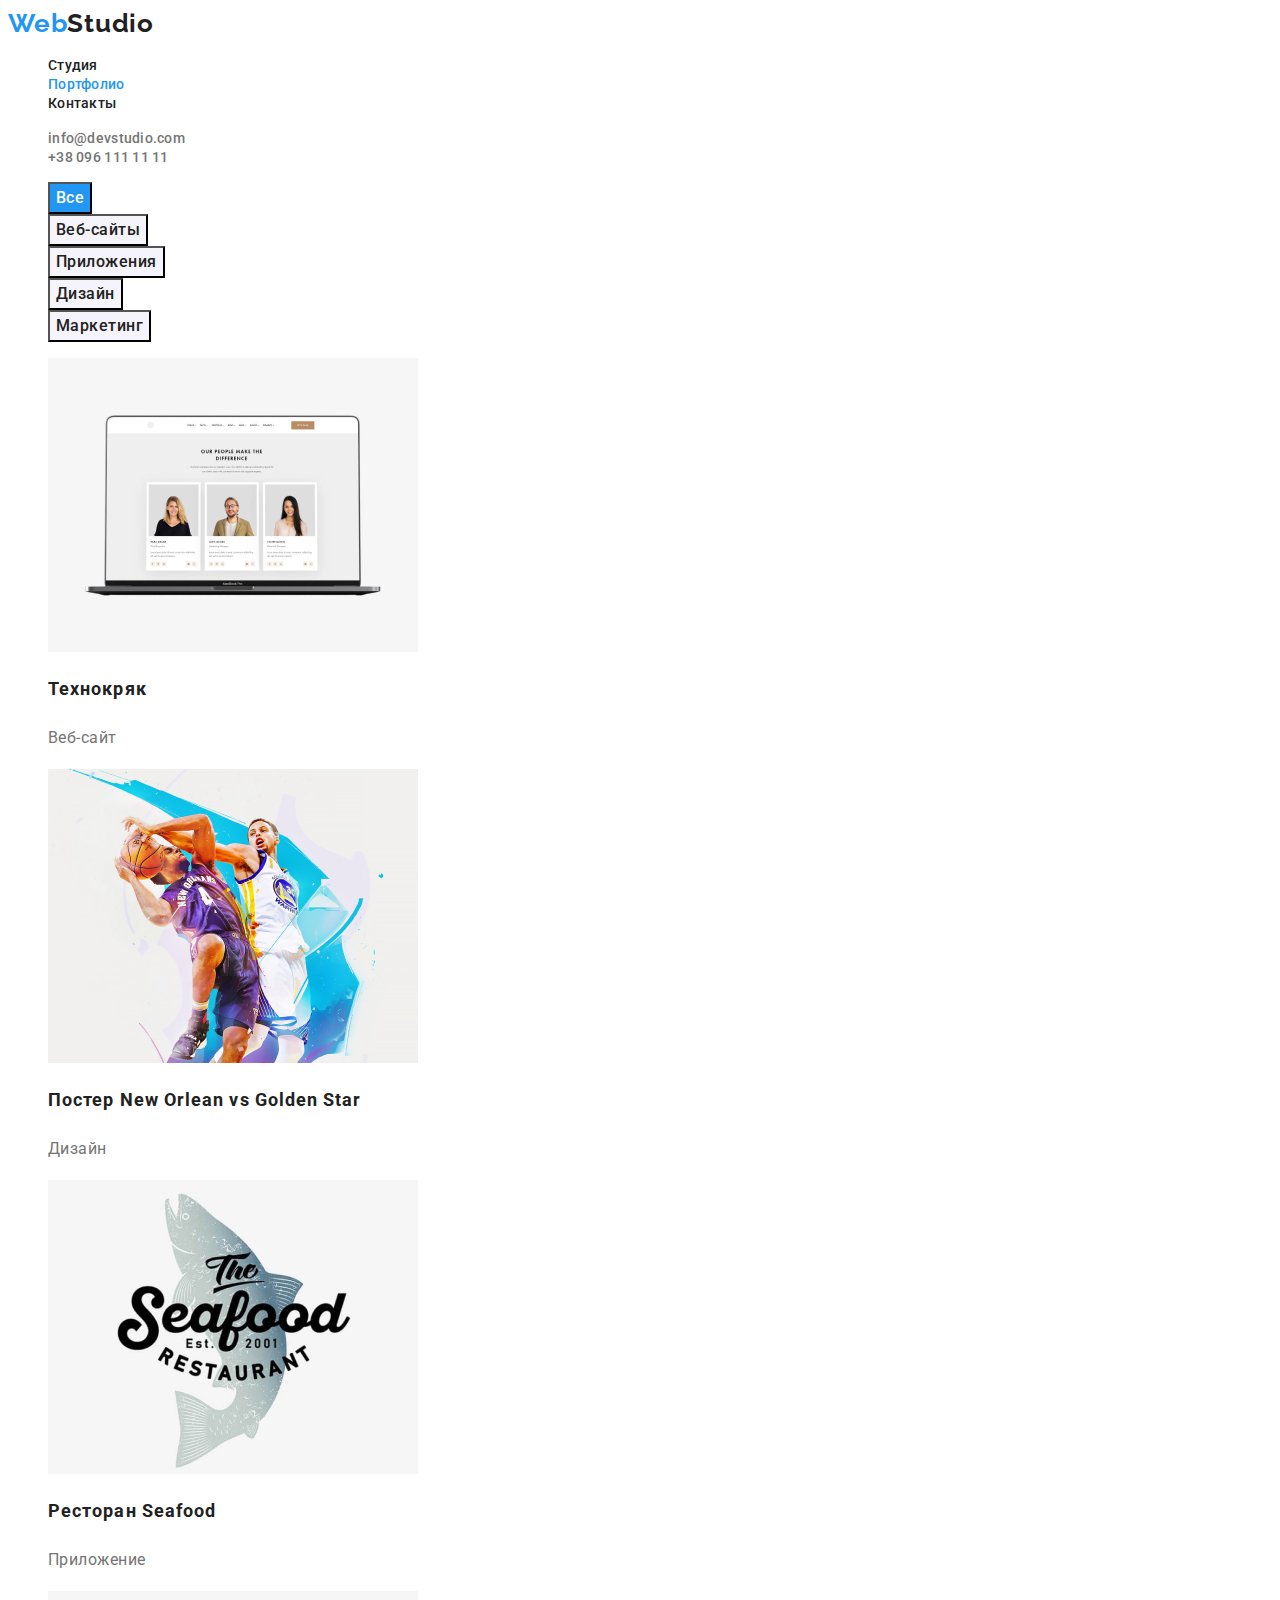
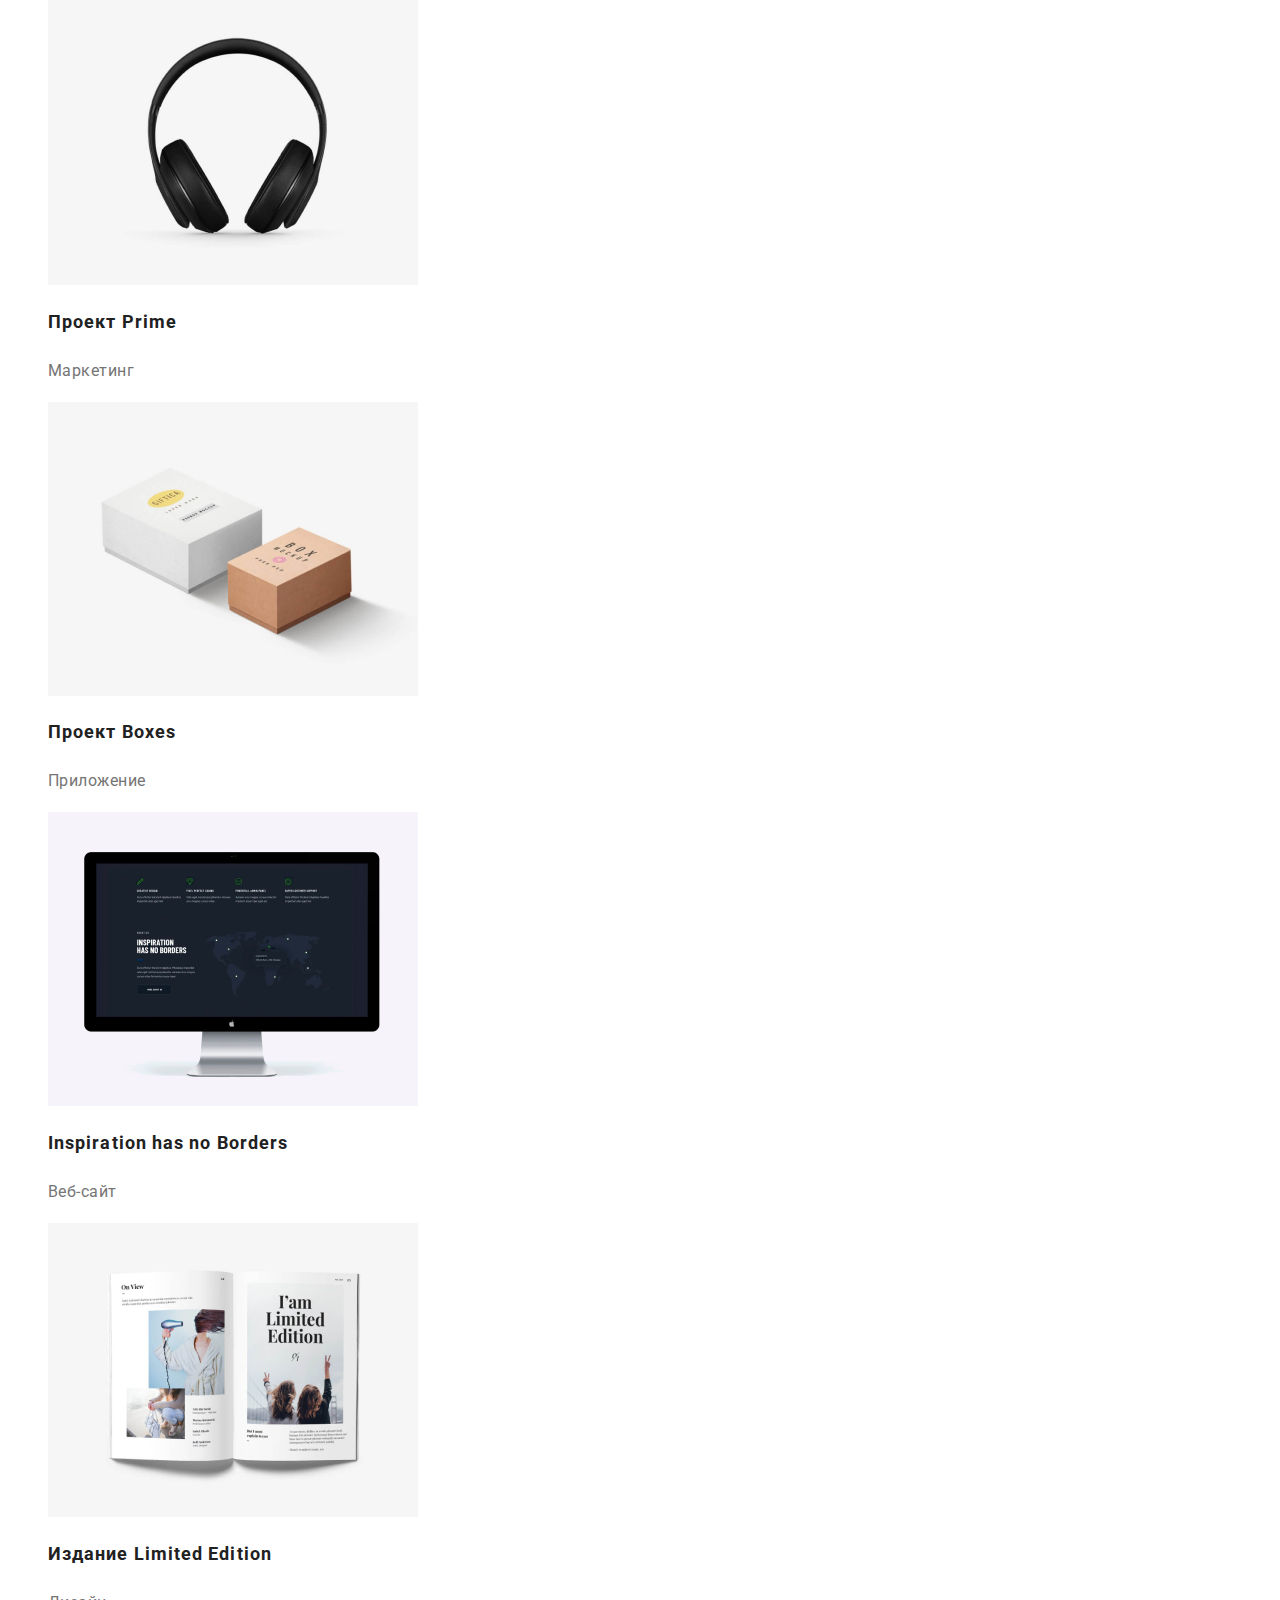
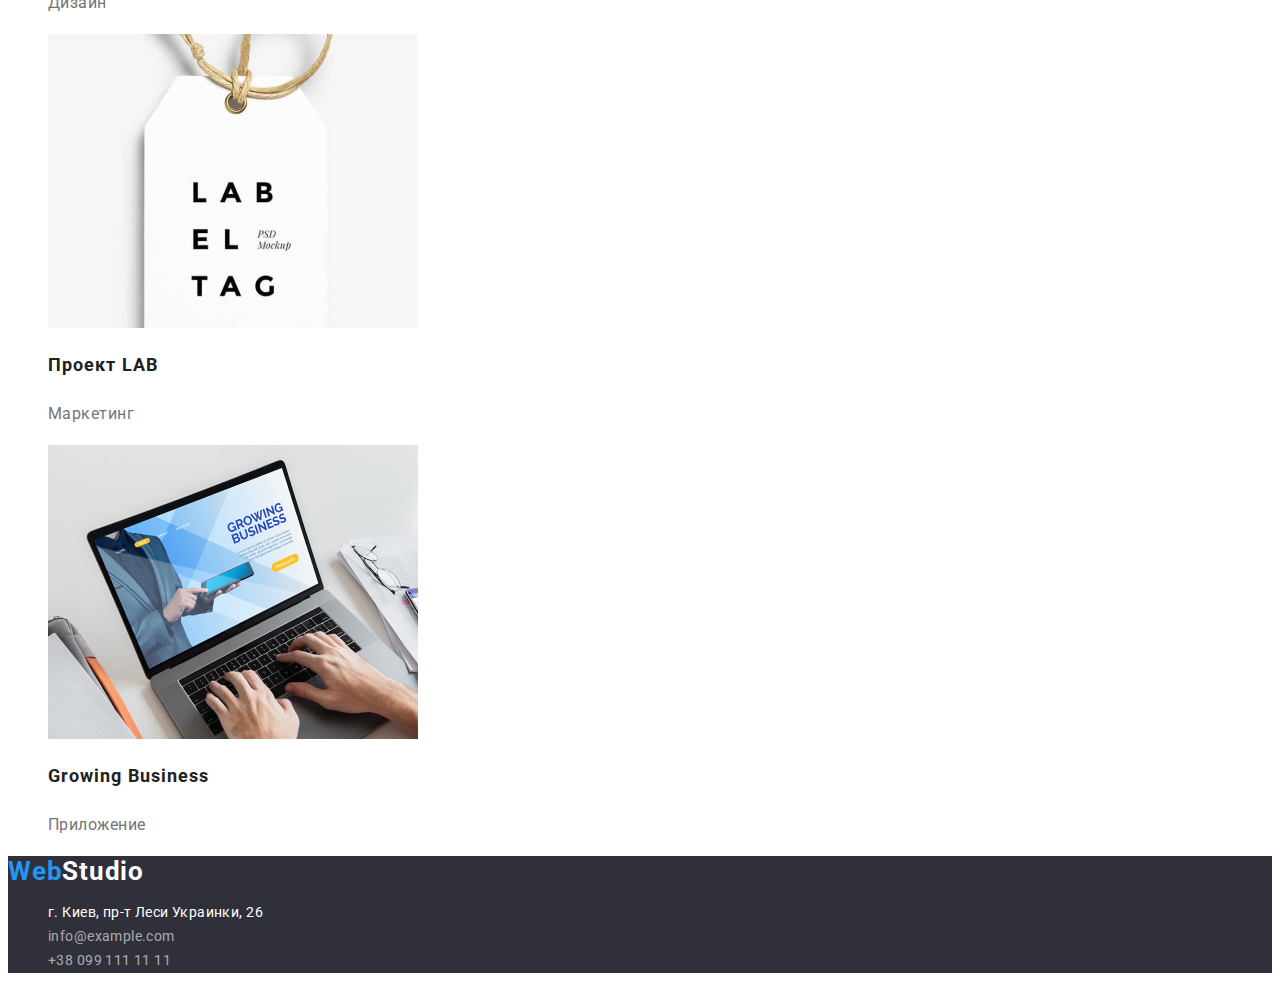
==== portfolio.html @ 119e4f4c "hw2" ====
<!DOCTYPE html>
<html lang="ru">

<head>
    <meta charset="UTF-8">
    <meta name="viewport" content="width=device-width, initial-scale=1.0">
    <link rel="stylesheet" href="./style.css">
    <link rel="preconnect" href="https://fonts.gstatic.com">
    <link
        href="https://fonts.googleapis.com/css2?family=Raleway:wght@700&family=Roboto:wght@400;500;700;900&display=swap"
        rel="stylesheet">
    <title>Document</title>
</head>

<body class="page">
    <!--Шапка сайта-->
    <header>
        <nav>
            <a href="./" class="logo">Web<span>Studio</span></a>
            <ul class="site-nav">
                <li><a href="./index.html" class="link ">Студия</a> </li>
                <li><a href="./portfolio.html" class="link current">Портфолио</a> </li>
                <li><a href="" class="link">Контакты</a> </li>
            </ul>
        </nav>
        <address>
            <ul class="auth">
                <li><a href="mailto:info@devstudio.com" class="auth-mail">info@devstudio.com</a></li>
                <li><a href="tel:+380961111111" class="auth-tel">+38 096 111 11 11</a></li>
            </ul>
        </address>
    </header>
    <main>
        <section>
            <!-- <h1>Наши работы</h1> -->
            <ul>
                <li><button type="button" class="button primary" >Все</button></li>
                <li><button type="button" class="button">Веб-сайты</button></li>
                <li><button type="button" class="button">Приложения</button></li>
                <li><button type="button" class="button">Дизайн</button></li>
                <li><button type="button" class="button">Маркетинг</button></li>                
            </ul>
            <ul class="partition">
                <li >
                    <img src="./image/project1.jpg" alt="img" width="370" height="294">
                    <h2>Технокряк</h2>
                    <p>Веб-сайт</p>
                </li>
                <li>
                    <img src="./image/project 2.jpg" alt="img" width="370" height="294">
                    <h2>Постер New Orlean vs Golden Star</h2>
                    <p>Дизайн</p>
                </li>
                <li>
                    <img src="./image/project 3.jpg" alt="img" width="370" height="294">
                    <h2>Ресторан Seafood</h2>
                    <p>Приложение</p>
                </li>
                <li>
                    <img src="./image/project 4.jpg" alt="img" width="370" height="294">
                    <h2>Проект Prime</h2>
                    <p>Маркетинг</p>
                </li>
                <li>
                    <img src="./image/project 5.jpg" alt="img" width="370" height="294">
                    <h2>Проект Boxes</h2>
                    <p>Приложение</p>
                </li>
                <li>
                    <img src="./image/project 6.jpg" alt="img" width="370" height="294">
                    <h2>Inspiration has no Borders</h2>
                    <p>Веб-сайт</p>
                </li>
                <li>
                    <img src="./image/project 7.jpg" alt="img" width="370" height="294">
                    <h2>Издание Limited Edition</h2>
                    <p>Дизайн</p>
                </li>
                <li>
                    <img src="./image/project 8.jpg" alt="img" width="370" height="294">
                    <h2>Проект LAB</h2>
                    <p>Маркетинг</p>
                </li>
                <li>
                    <img src="./image/project 9.jpg" alt="img" width="370" height="294">
                    <h2>Growing Business</h2>
                    <p>Приложение</p>
                </li>
            </ul>           
        </section>
    </main>
    <footer class="navi">
        <!-- <h2>WebStudio</h2> -->
        <a href="./" class="logo-footer">Web<span>Studio</span></a>
        <address>
            <ul class="cell">
                <li><a href="#" class="cell-address">г. Киев, пр-т Леси Украинки, 26</a></li>
                <li><a href="mailto:info@example.com" class="cell-mail">info@example.com</a></li>
                <li><a href="tel:+380991111111" class="cell-tel">+38 099 111 11 11</a></li>
            </ul>
        </address>
    </footer>
</body>    
</html>
---- style.css ----
/*цвет основного текста #757575  */
/*вторичный цвет текста #212121 */
/*белый #FFFFFF* /
/*акцент #2196F3* /
/*цвет инфо  rgba(255, 255, 255, 0.6)*/
/* вторичный цвет фона  #F5F4FA и #2F303A */

/* переменные */
:root {
  --primary-text-color: #757575;
  --title-text-color: #212121;
  --accent-color: #2196f3;
  --primary-bg-color: #ffffff;
  --background-hero: #2f303a;
  --info-color: rgba(255, 255, 255, 0.6);
  --second-color: #f5f4fa;
  --background-color: #ffffff;
  /* --background-color: #e5e5e5; */
}

/*  Убираем маркеры */
ul {
  list-style: none;
}
/* Отменяем подчеркивание у ссылки */
a {
  text-decoration: none;
}
/* Отменяем подчеркивание при наведении у ссылки 
 a:hover {
   text-decoration: none; 
} */

/* body */
.page {
  color: var(--primary-text-color);
  background-color: var(--background-color);
  font-family: Roboto, sans-serif;
}
/* --Шапка сайта--> */
/* логотип шапки */
.logo {
  color: var(--accent-color);
  font-family: Raleway;
  font-weight: bold;
  font-size: 26px;
  line-height: 1.19;
  letter-spacing: 0.03em;
}
.logo span {
  color: var(--title-text-color);
}
/*site-nav*/
.site-nav .link {
  color: var(--title-text-color);
  font-weight: 500;
  font-size: 14px;
  line-height: 1.14;
  letter-spacing: 0.02em;
}
.site-nav .link:hover,
.site-nav .link:focus {
  color: var(--accent-color);
}
.site-nav .link.current {
  color: var(--accent-color);
}
/*auth*/
.auth a {
  font-style: normal;
  color: var(--primary-text-color);
  font-weight: 500;
  font-size: 14px;
  line-height: 1.14;
  letter-spacing: 0.02em;
}
.auth a:hover,
.auth a:focus {
  color: var(--accent-color);
}

/* секции */
/* Герой */
.hero-title {
  color: var(--primary-bg-color);
  background: var(--background-hero);
  font-weight: 900;
  font-size: 44px;
  line-height: 1.36;
  text-align: center;
  letter-spacing: 0.06em;
  text-transform: uppercase;
}
.section {
  font-weight: normal;
  font-size: 14px;
  line-height: 1.71;
  letter-spacing: 0.03em;
}
.section-title {
  color: var(--title-text-color);
  background-color: var(--background-color);
  font-weight: bold;
  font-size: 14px;
  line-height: 1.14;
  letter-spacing: 0.03em;
  text-transform: uppercase;
}
.work .work-title {
  color: var(--title-text-color);
  font-weight: bold;
  font-size: 36px;
  line-height: 1.17;
  text-align: center;
  letter-spacing: 0.03em;
}
.our-team {
  color: var(--primary-text-color);
  background: var(--second-color);
}
.our-team h2,
h3 {
  color: var(--title-text-color);
  font-weight: bold;
  font-size: 36px;
  line-height: 1.17;
  letter-spacing: 0.03em;
}
.team p {
  text-align: center;
}

.team-title {
  font-weight: 500;
  font-size: 16px;
  line-height: 1.19;
  letter-spacing: 0.03em;
}

/* логотип подвала */
.navi {
  background: var(--background-hero);
}
.cell {
  font-weight: normal;
  font-size: 14px;
  line-height: 1.71;
  letter-spacing: 0.03em;
}
.cell-mail,
.cell-tel {
  font-style: normal;
  color: var(--info-color);
}
.cell-address {
  font-style: normal;
  color: var(--primary-bg-color);
}
/* лого подвала */
.logo-footer {
  color: var(--accent-color);
  font-weight: bold;
  font-size: 26px;
  line-height: 1.19;
  letter-spacing: 0.03em;
}
.logo-footer span {
  color: var(--primary-bg-color);
}

/* button */
.button {
  color: var(--title-text-color);
  background: var(--second-color);
  font-family: inherit;
  font-weight: 500;
  font-size: 16px;
  line-height: 1.63;
  letter-spacing: 0.03em;
}
.button.primary {
  color: var(--primary-bg-color);
  background: var(--accent-color);
  font-family: inherit;
  font-weight: 500;
  font-size: 16px;
  line-height: 1.62;
  letter-spacing: 0.03em;
}

.button-hero {
  color: var(--primary-bg-color);
  background: var(--accent-color);
  font-family: inherit;
  font-weight: bold;
  font-size: 16px;
  line-height: 1.87;
  align-items: center;
  text-align: center;
  letter-spacing: 0.06em;
}
.button:hover,
.button:focus {
  color: var(--primary-bg-color);
  background: var(--accent-color);
}

/* Портфолио */

.partition h2 {
  color: var(--title-text-color);
  font-weight: bold;
  font-size: 18px;
  line-height: 2;
  letter-spacing: 0.06em;
}
.partition p {
  font-weight: normal;
  font-size: 16px;
  line-height: 1.87;
  letter-spacing: 0.03em;
}
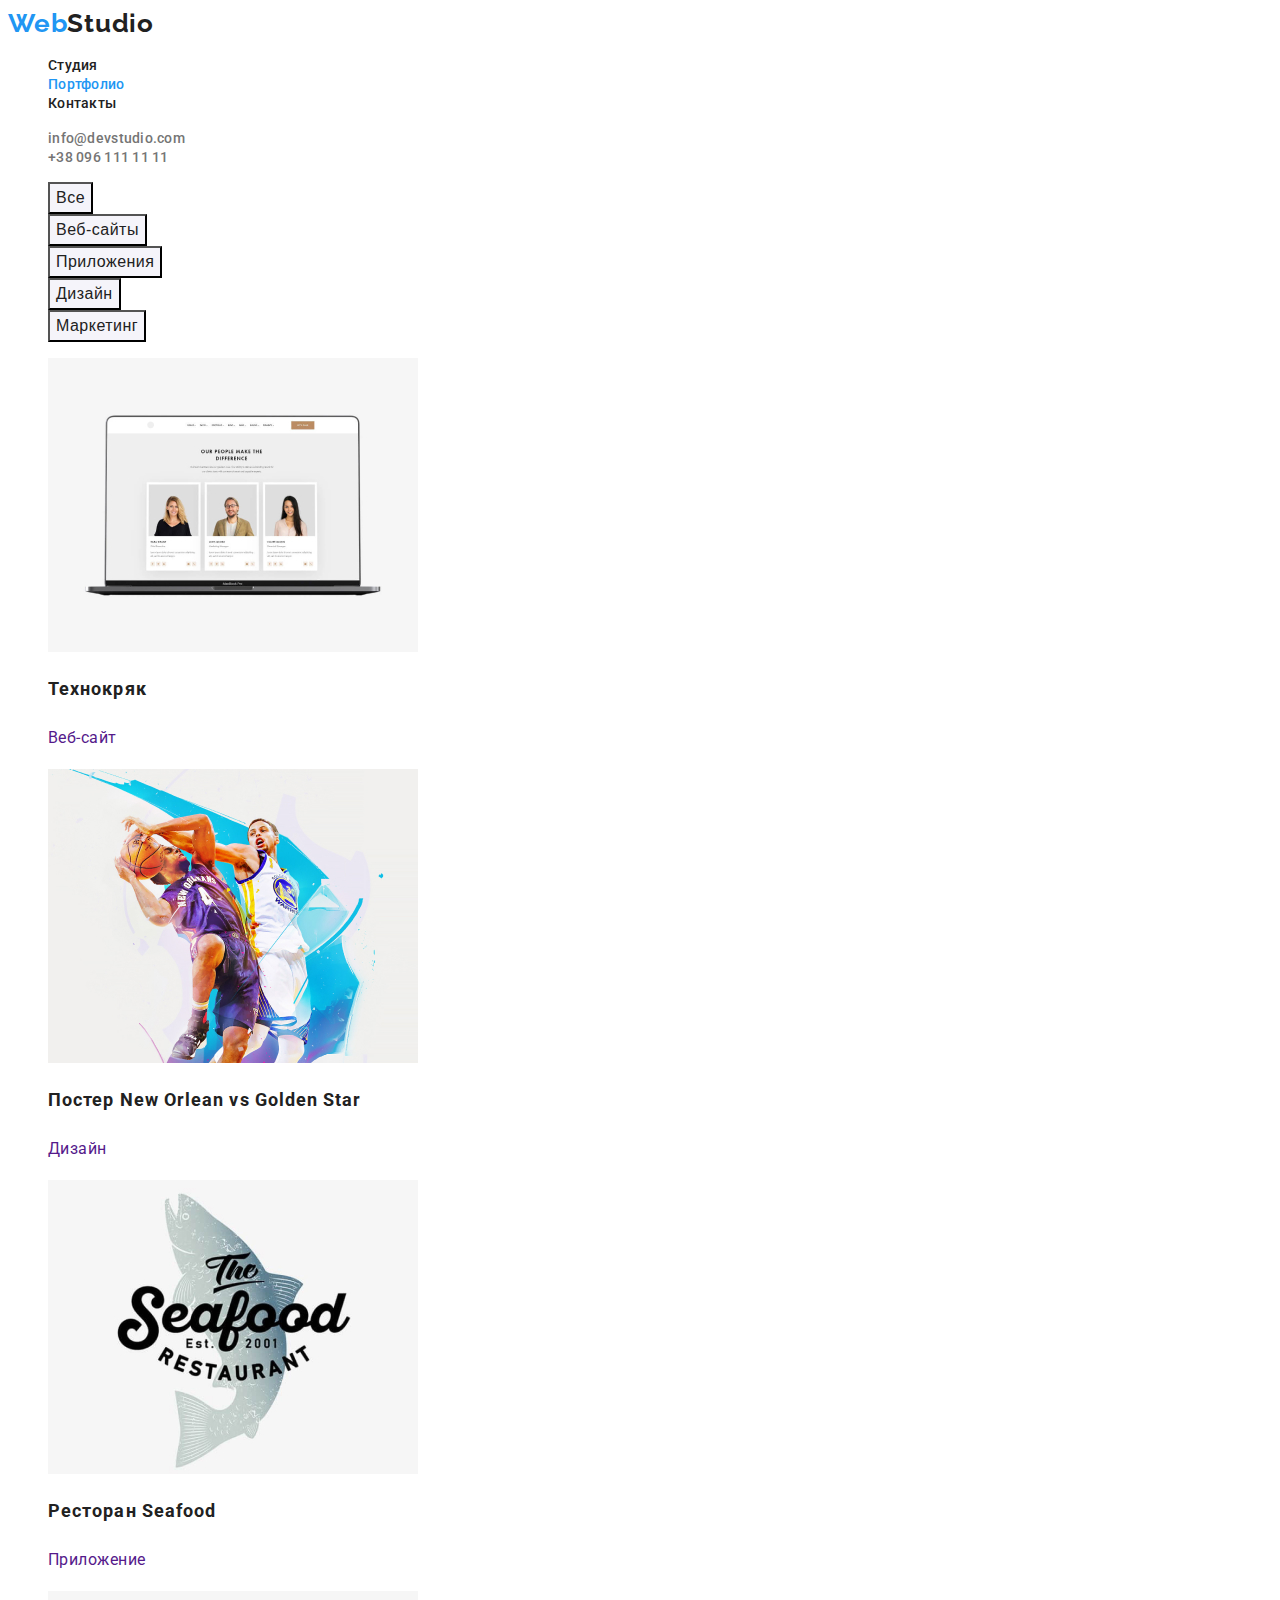
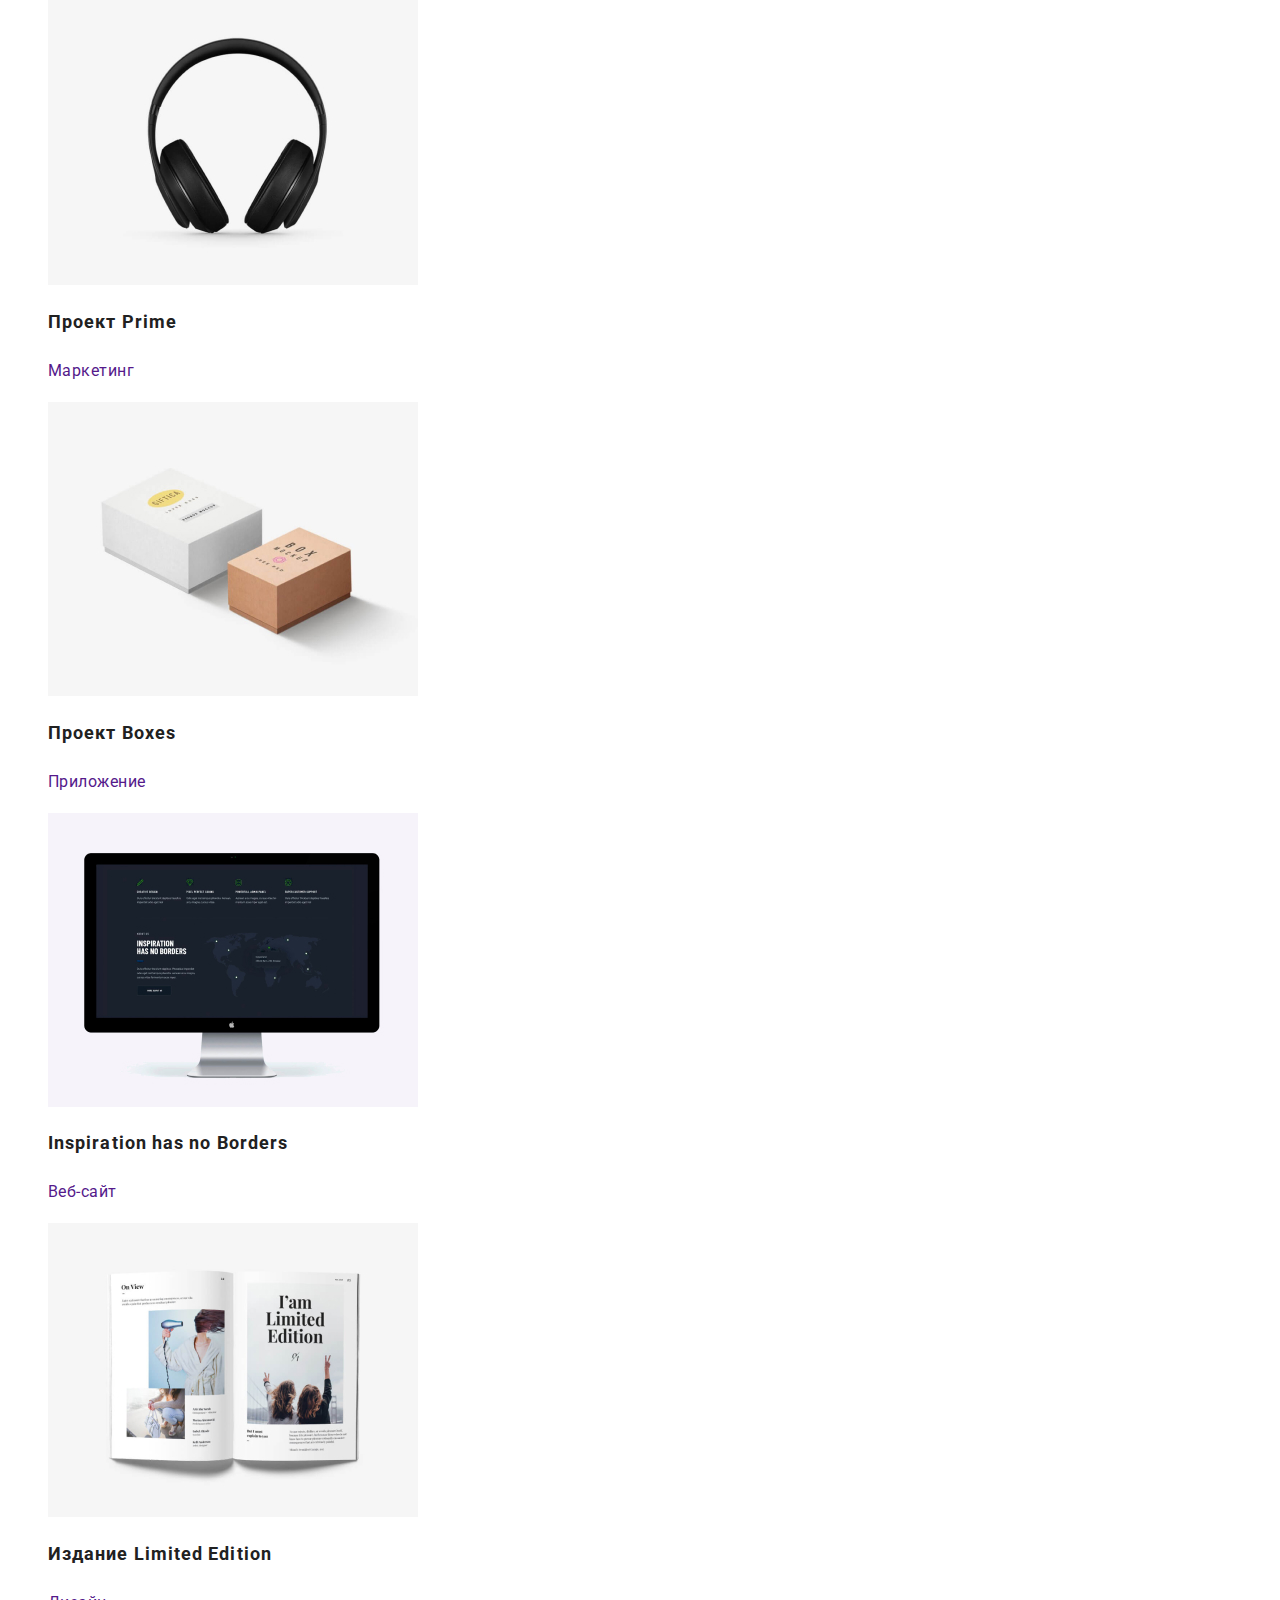
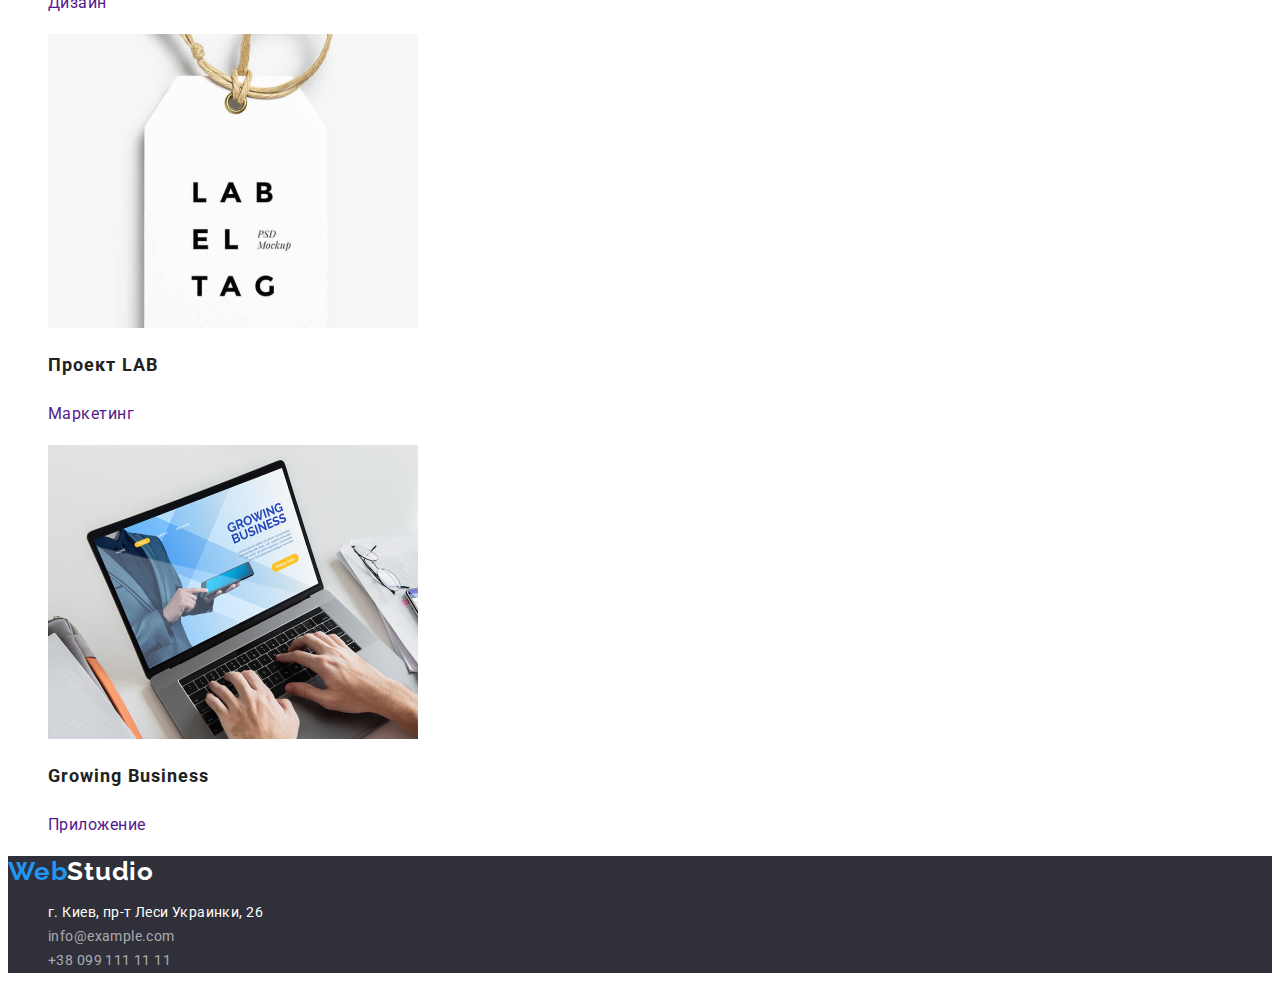
==== commit e9737855: "hw2-2" ====
--- a/portfolio.html
+++ b/portfolio.html
@@ -34,7 +34,7 @@
         <section>
             <!-- <h1>Наши работы</h1> -->
             <ul>
-                <li><button type="button" class="button primary" >Все</button></li>
+                <li><button type="button" class="button" >Все</button></li>
                 <li><button type="button" class="button">Веб-сайты</button></li>
                 <li><button type="button" class="button">Приложения</button></li>
                 <li><button type="button" class="button">Дизайн</button></li>
@@ -42,49 +42,49 @@
             </ul>
             <ul class="partition">
                 <li >
-                    <img src="./image/project1.jpg" alt="img" width="370" height="294">
+                    <a href=""><img src="./image/project1.jpg" alt="img" width="370" height="294">
                     <h2>Технокряк</h2>
-                    <p>Веб-сайт</p>
+                    <p>Веб-сайт</p></a>
                 </li>
                 <li>
-                    <img src="./image/project 2.jpg" alt="img" width="370" height="294">
+                    <a href=""><img src="./image/project 2.jpg" alt="img" width="370" height="294">
                     <h2>Постер New Orlean vs Golden Star</h2>
-                    <p>Дизайн</p>
+                    <p>Дизайн</p></a>                    
                 </li>
                 <li>
-                    <img src="./image/project 3.jpg" alt="img" width="370" height="294">
+                    <a href=""><img src="./image/project 3.jpg" alt="img" width="370" height="294">
                     <h2>Ресторан Seafood</h2>
-                    <p>Приложение</p>
+                    <p>Приложение</p></a>                    
                 </li>
                 <li>
-                    <img src="./image/project 4.jpg" alt="img" width="370" height="294">
+                    <a href=""><img src="./image/project 4.jpg" alt="img" width="370" height="294">
                     <h2>Проект Prime</h2>
-                    <p>Маркетинг</p>
+                    <p>Маркетинг</p></a>
                 </li>
                 <li>
-                    <img src="./image/project 5.jpg" alt="img" width="370" height="294">
-                    <h2>Проект Boxes</h2>
-                    <p>Приложение</p>
+                   <a href=""><img src="./image/project 5.jpg" alt="img" width="370" height="294">
+                <h2>Проект Boxes</h2>
+                <p>Приложение</p></a> 
                 </li>
                 <li>
-                    <img src="./image/project 6.jpg" alt="img" width="370" height="294">
+                    <a href=""><img src="./image/project 6.jpg" alt="img" width="370" height="294">
                     <h2>Inspiration has no Borders</h2>
-                    <p>Веб-сайт</p>
+                    <p>Веб-сайт</p></a>
                 </li>
                 <li>
-                    <img src="./image/project 7.jpg" alt="img" width="370" height="294">
+                    <a href=""><img src="./image/project 7.jpg" alt="img" width="370" height="294">
                     <h2>Издание Limited Edition</h2>
-                    <p>Дизайн</p>
+                    <p>Дизайн</p></a>
                 </li>
                 <li>
-                    <img src="./image/project 8.jpg" alt="img" width="370" height="294">
+                    <a href=""><img src="./image/project 8.jpg" alt="img" width="370" height="294">
                     <h2>Проект LAB</h2>
-                    <p>Маркетинг</p>
+                    <p>Маркетинг</p></a>
                 </li>
                 <li>
-                    <img src="./image/project 9.jpg" alt="img" width="370" height="294">
+                    <a href=""><img src="./image/project 9.jpg" alt="img" width="370" height="294">
                     <h2>Growing Business</h2>
-                    <p>Приложение</p>
+                    <p>Приложение</p></a>
                 </li>
             </ul>           
         </section>
--- a/style.css
+++ b/style.css
@@ -41,8 +41,8 @@
 /* логотип шапки */
 .logo {
   color: var(--accent-color);
-  font-family: Raleway;
-  font-weight: bold;
+  font-family: Raleway, Arial;
+  font-weight: 700;
   font-size: 26px;
   line-height: 1.19;
   letter-spacing: 0.03em;
@@ -59,12 +59,13 @@
   letter-spacing: 0.02em;
 }
 .site-nav .link:hover,
-.site-nav .link:focus {
-  color: var(--accent-color);
-}
+.site-nav .link:focus,
+.auth a:hover,
+.auth a:focus,
 .site-nav .link.current {
   color: var(--accent-color);
 }
+
 /*auth*/
 .auth a {
   font-style: normal;
@@ -74,10 +75,6 @@
   line-height: 1.14;
   letter-spacing: 0.02em;
 }
-.auth a:hover,
-.auth a:focus {
-  color: var(--accent-color);
-}
 
 /* секции */
 /* Герой */
@@ -92,7 +89,7 @@
   text-transform: uppercase;
 }
 .section {
-  font-weight: normal;
+  font-weight: 400;
   font-size: 14px;
   line-height: 1.71;
   letter-spacing: 0.03em;
@@ -100,7 +97,7 @@
 .section-title {
   color: var(--title-text-color);
   background-color: var(--background-color);
-  font-weight: bold;
+  font-weight: 700;
   font-size: 14px;
   line-height: 1.14;
   letter-spacing: 0.03em;
@@ -108,7 +105,7 @@
 }
 .work .work-title {
   color: var(--title-text-color);
-  font-weight: bold;
+  font-weight: 700;
   font-size: 36px;
   line-height: 1.17;
   text-align: center;
@@ -121,7 +118,7 @@
 .our-team h2,
 h3 {
   color: var(--title-text-color);
-  font-weight: bold;
+  font-weight: 700;
   font-size: 36px;
   line-height: 1.17;
   letter-spacing: 0.03em;
@@ -142,7 +139,7 @@
   background: var(--background-hero);
 }
 .cell {
-  font-weight: normal;
+  font-weight: 400;
   font-size: 14px;
   line-height: 1.71;
   letter-spacing: 0.03em;
@@ -158,8 +155,9 @@
 }
 /* лого подвала */
 .logo-footer {
+  font-family: Raleway, arial;
   color: var(--accent-color);
-  font-weight: bold;
+  font-weight: 700;
   font-size: 26px;
   line-height: 1.19;
   letter-spacing: 0.03em;
@@ -172,50 +170,39 @@
 .button {
   color: var(--title-text-color);
   background: var(--second-color);
-  font-family: inherit;
   font-weight: 500;
   font-size: 16px;
   line-height: 1.63;
   letter-spacing: 0.03em;
 }
-.button.primary {
+.button:hover,
+.button:focus {
   color: var(--primary-bg-color);
   background: var(--accent-color);
-  font-family: inherit;
-  font-weight: 500;
-  font-size: 16px;
-  line-height: 1.62;
-  letter-spacing: 0.03em;
 }
 
 .button-hero {
   color: var(--primary-bg-color);
   background: var(--accent-color);
-  font-family: inherit;
-  font-weight: bold;
+  font-weight: 700;
   font-size: 16px;
   line-height: 1.87;
   align-items: center;
   text-align: center;
   letter-spacing: 0.06em;
 }
-.button:hover,
-.button:focus {
-  color: var(--primary-bg-color);
-  background: var(--accent-color);
-}
 
 /* Портфолио */
 
 .partition h2 {
   color: var(--title-text-color);
-  font-weight: bold;
+  font-weight: 700;
   font-size: 18px;
   line-height: 2;
   letter-spacing: 0.06em;
 }
 .partition p {
-  font-weight: normal;
+  font-weight: 400;
   font-size: 16px;
   line-height: 1.87;
   letter-spacing: 0.03em;
